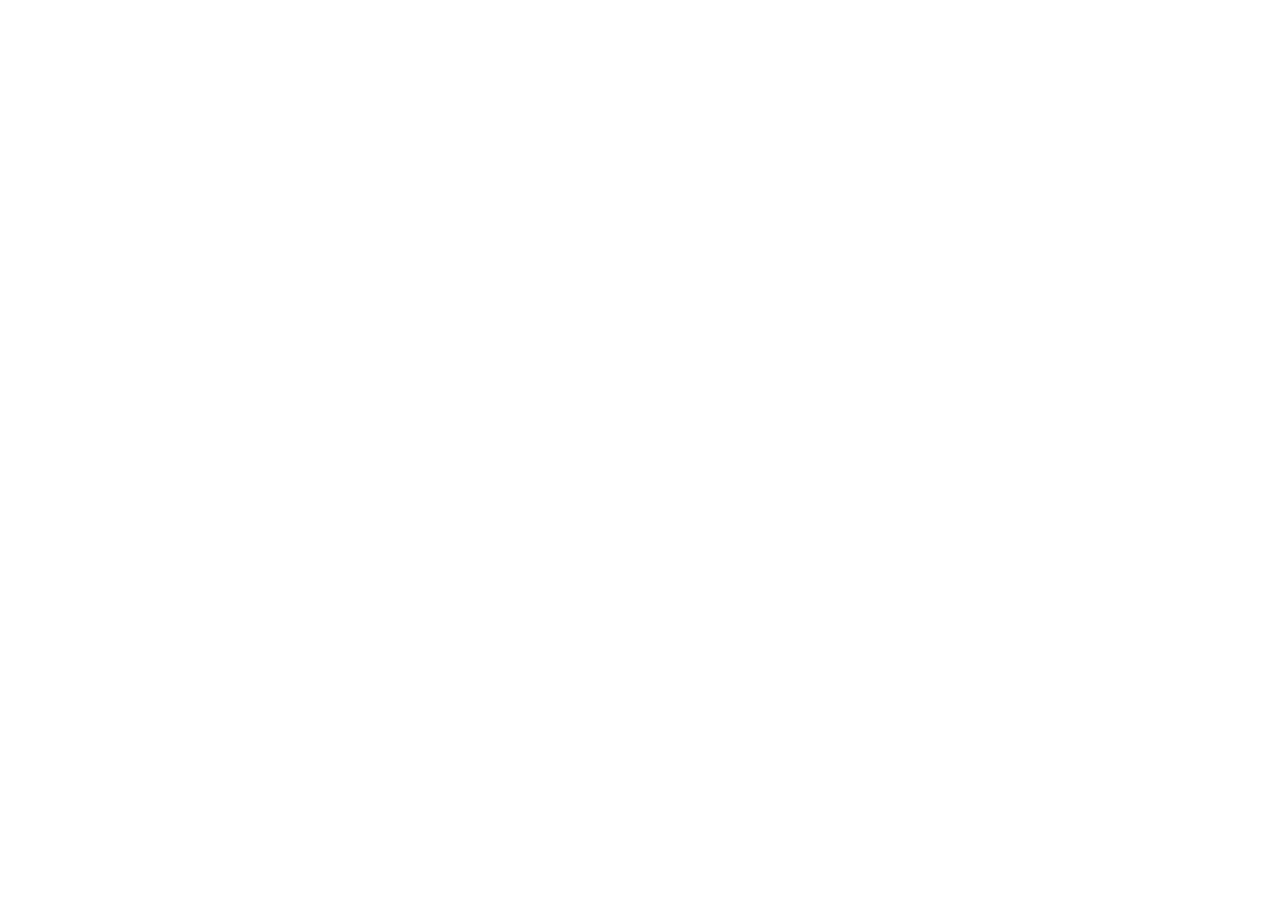
==== index.html @ 7f59c90d "main" ====
<!DOCTYPE html>
<html lang="pt-br">
<head>
    <meta charset="UTF-8">
    <meta name="viewport" content="width=device-width, initial-scale=1.0">
    <title>Santos TCG</title>
    <link rel="stylesheet" href="style.css">
    <script src="script.js"></script>
</head>
<body>
    
</body>
</html>
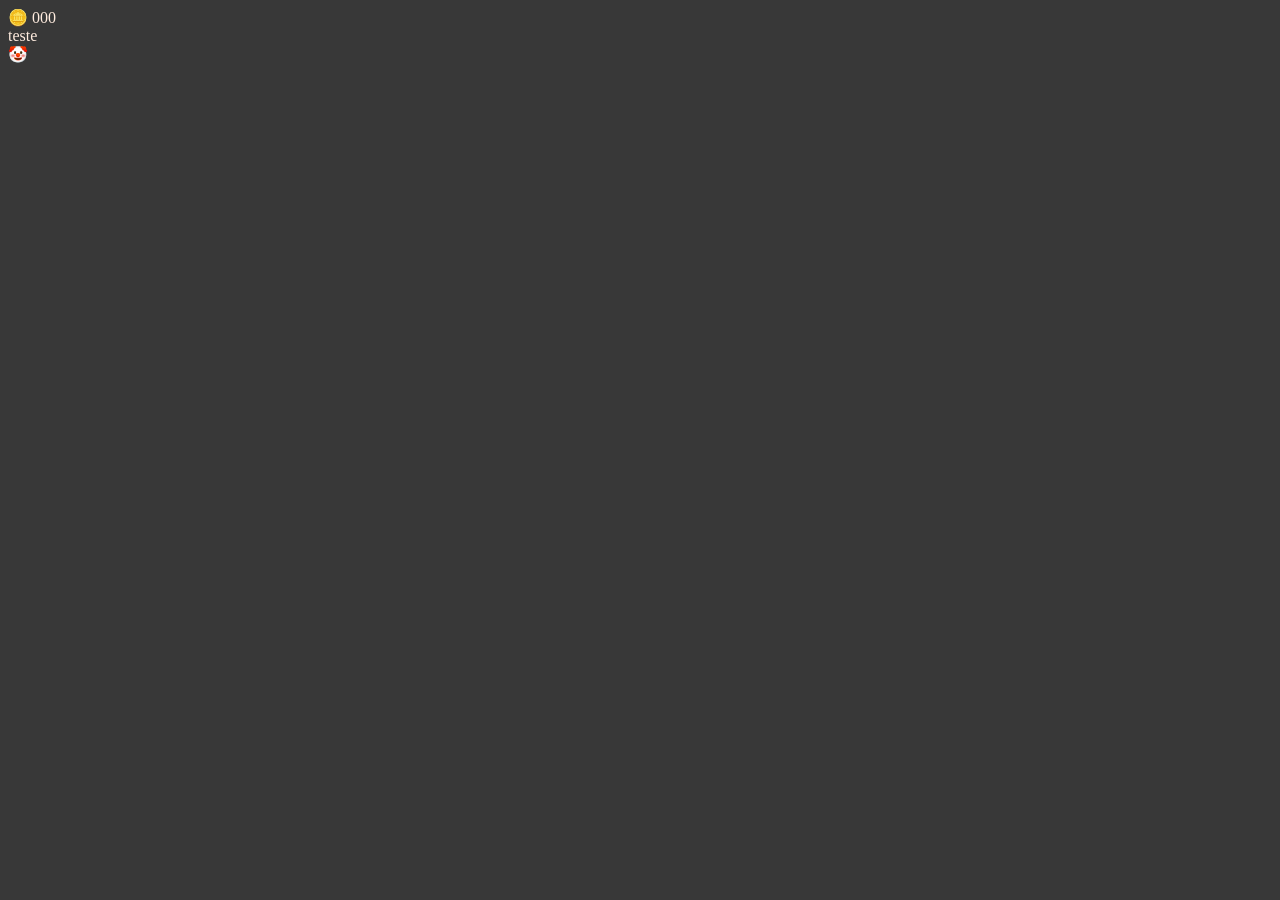
==== commit ac31d273: "main" ====
--- a/index.html
+++ b/index.html
@@ -8,6 +8,24 @@
     <script src="script.js"></script>
 </head>
 <body>
-    
+    <header>
+        <div id="moedas">
+            🪙 000
+        </div>
+        <div id="usuario">
+            <div id="nome">
+                teste
+            </div>
+            <div id="foto">
+                🤡
+            </div>
+        </div>
+    </header>
+    <main>
+        
+    </main>
+    <footer>
+
+    </footer>
 </body>
 </html>
--- a/style.css
+++ b/style.css
@@ -0,0 +1,4 @@
+body{
+    background-color: rgb(56, 56, 56);
+    color: rgb(255, 236, 223);
+}
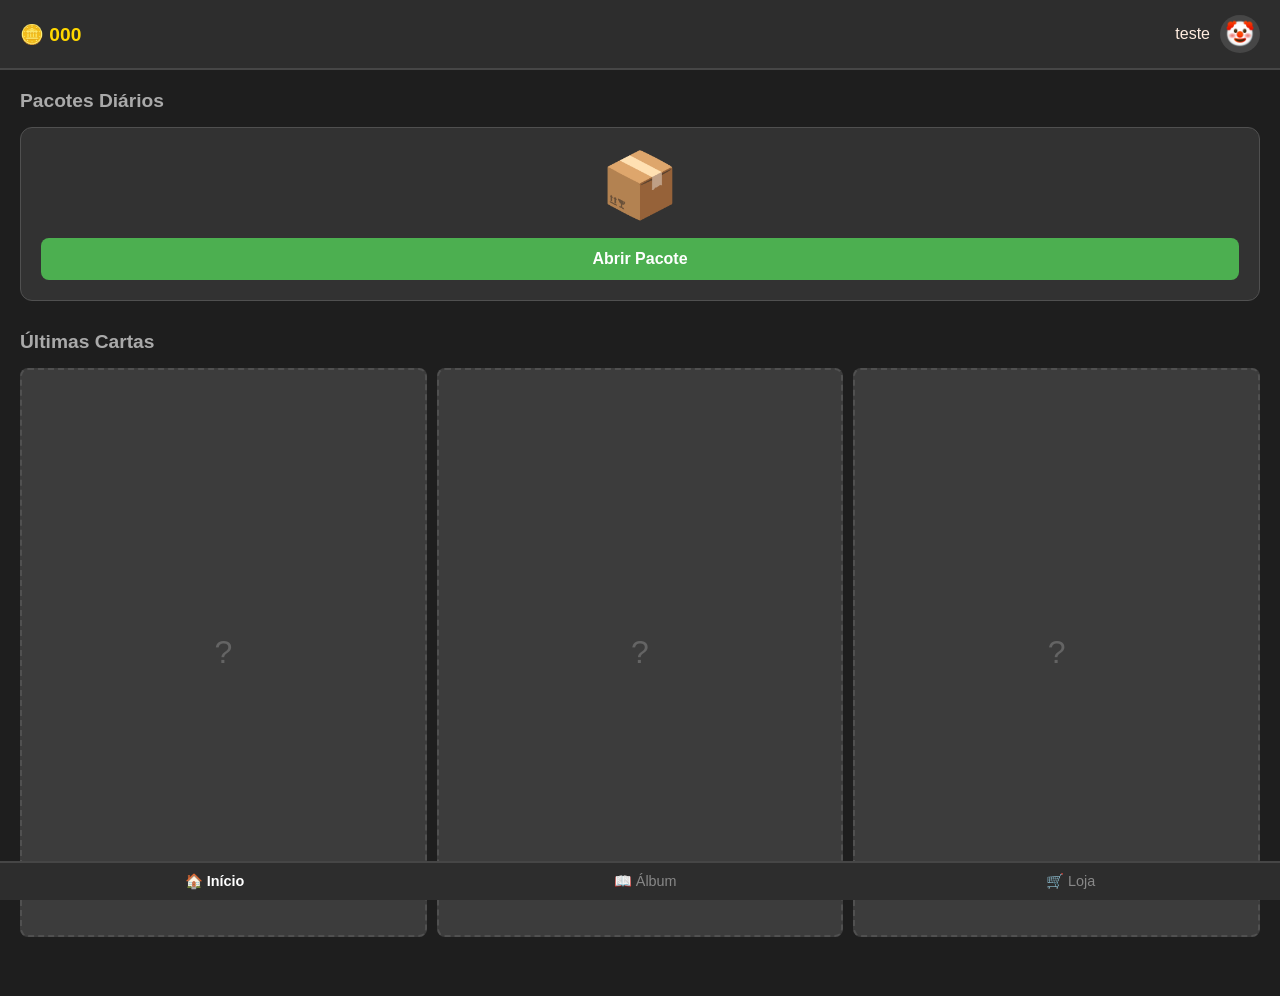
==== commit f997b0ba: "main" ====
--- a/index.html
+++ b/index.html
@@ -5,27 +5,48 @@
     <meta name="viewport" content="width=device-width, initial-scale=1.0">
     <title>Santos TCG</title>
     <link rel="stylesheet" href="style.css">
-    <script src="script.js"></script>
+    <!-- Removi o script daqui e coloquei no final do body, é uma boa prática para carregar a página mais rápido -->
 </head>
 <body>
     <header>
         <div id="moedas">
-            🪙 000
+            🪙 <span id="saldo">000</span>
         </div>
         <div id="usuario">
-            <div id="nome">
-                teste
-            </div>
-            <div id="foto">
-                🤡
-            </div>
+            <div id="nome">teste</div>
+            <div id="foto">🤡</div>
         </div>
     </header>
+
     <main>
-        
+        <!-- Área para abrir pacotes -->
+        <section id="pacotes">
+            <h2>Pacotes Diários</h2>
+            <div class="card-pacote">
+                <div class="icone-pacote">📦</div>
+                <button id="btn-abrir">Abrir Pacote</button>
+            </div>
+        </section>
+
+        <!-- Área onde as cartas vão aparecer (Album) -->
+        <section id="album">
+            <h2>Últimas Cartas</h2>
+            <div class="grid-cartas">
+                <div class="carta vazia">?</div>
+                <div class="carta vazia">?</div>
+                <div class="carta vazia">?</div>
+            </div>
+        </section>
     </main>
+
     <footer>
+        <nav id="menu-inferior">
+            <button class="menu-btn ativo">🏠 Início</button>
+            <button class="menu-btn">📖 Álbum</button>
+            <button class="menu-btn">🛒 Loja</button>
+        </nav>
+    </footer>
 
-    </footer>
+    <script src="script.js"></script>
 </body>
 </html>
--- a/style.css
+++ b/style.css
@@ -1,4 +1,146 @@
-body{
-    background-color: rgb(56, 56, 56);
+/* Reset básico para garantir que fique igual em todo celular */
+* {
+    margin: 0;
+    padding: 0;
+    box-sizing: border-box;
+}
+
+body {
+    background-color: rgb(30, 30, 30); /* Dei uma leve escurecida para destacar os cards */
     color: rgb(255, 236, 223);
+    font-family: Arial, Helvetica, sans-serif;
+    
+    /* Configuração para o rodapé ficar sempre embaixo */
+    display: flex;
+    flex-direction: column;
+    min-height: 100vh;
+}
+
+header {
+    display: flex;
+    flex-direction: row;
+    justify-content: space-between;
+    align-items: center;
+    padding: 15px 20px;
+    background-color: rgb(45, 45, 45);
+    border-bottom: 2px solid rgb(70, 70, 70);
+    position: sticky;
+    top: 0;
+}
+
+#moedas {
+    font-size: 1.2rem;
+    font-weight: bold;
+    color: #ffd700;
+}
+
+#usuario {
+    display: flex;
+    flex-direction: row;
+    align-items: center;
+    gap: 10px;
+    text-align: right;
+}
+
+#foto {
+    font-size: 1.5rem;
+    background-color: rgb(70, 70, 70);
+    padding: 5px;
+    border-radius: 50%;
+}
+
+/* Área Principal */
+main {
+    flex: 1; /* Faz o main ocupar todo o espaço livre */
+    padding: 20px;
+    display: flex;
+    flex-direction: column;
+    gap: 30px;
+}
+
+h2 {
+    font-size: 1.2rem;
+    margin-bottom: 15px;
+    color: #aaa;
+}
+
+/* Estilo do Pacote */
+.card-pacote {
+    background-color: rgb(50, 50, 50);
+    border-radius: 12px;
+    padding: 20px;
+    text-align: center;
+    border: 1px solid rgb(80, 80, 80);
+}
+
+.icone-pacote {
+    font-size: 4rem;
+    margin-bottom: 15px;
+}
+
+#btn-abrir {
+    background-color: #4CAF50;
+    color: white;
+    border: none;
+    padding: 12px 24px;
+    border-radius: 8px;
+    font-size: 1rem;
+    font-weight: bold;
+    cursor: pointer;
+    width: 100%;
+}
+
+#btn-abrir:active {
+    background-color: #45a049;
+    transform: scale(0.98);
+}
+
+/* Estilo do Álbum (Grid de Cartas) */
+.grid-cartas {
+    display: grid;
+    grid-template-columns: repeat(auto-fit, minmax(80px, 1fr));
+    gap: 10px;
+}
+
+.carta {
+    background-color: rgb(60, 60, 60);
+    aspect-ratio: 2.5 / 3.5; /* Proporção padrão de carta de TCG */
+    border-radius: 8px;
+    display: flex;
+    justify-content: center;
+    align-items: center;
+    font-size: 2rem;
+    color: rgb(100, 100, 100);
+    border: 2px dashed rgb(80, 80, 80);
+}
+
+/* Rodapé / Menu Inferior */
+footer {
+    background-color: rgb(45, 45, 45);
+    border-top: 2px solid rgb(70, 70, 70);
+    padding: 10px 0;
+    position: sticky;
+    bottom: 0;
+}
+
+#menu-inferior {
+    display: flex;
+    justify-content: space-around;
+}
+
+.menu-btn {
+    background: none;
+    border: none;
+    color: #888;
+    font-size: 0.9rem;
+    display: flex;
+    flex-direction: column;
+    align-items: center;
+    gap: 5px;
+    cursor: pointer;
+}
+
+.menu-btn.ativo {
+    color: white;
+    font-weight: bold;
 }
